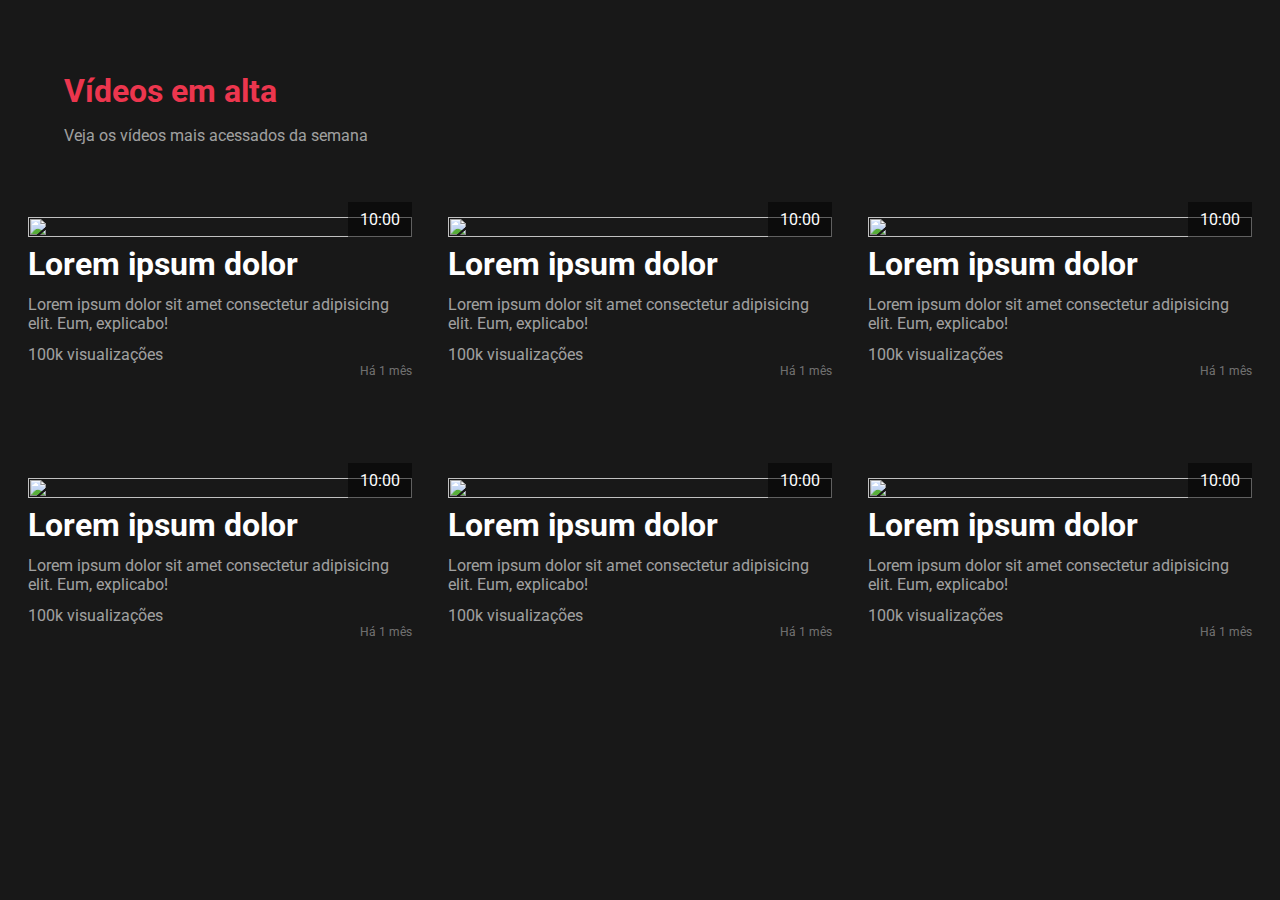
==== Aula9_FH/index.html @ 688b24f5 "Mesa de trabalho aula 9" ====
<html>

    <head>

        <title>Titulo da Página</title>

    <link rel="stylesheet" href="css/styles.css">

    </head>

    <body>

        <h1 class="page-title">Vídeos em alta</h1>
        <p class="page-description">Veja os vídeos mais acessados da semana</p>

        <section class="videos">

            <div class="video">

                <img class="thumbnail" src="https://picsum.photos/800/500?random=1">

                <span class="video-time">10:00</span>

                <h1 class="video-title">Lorem ipsum dolor</h1>

                <p class="video-description">Lorem ipsum dolor sit amet consectetur adipisicing elit. Eum, explicabo!</p>

                <span class="video-views">100k visualizações</span>

                <time class="video-date">Há 1 mês</time>

            </div>

            <div class="video">

                <img class="thumbnail" src="https://picsum.photos/800/500?random=2">

                <span class="video-time">10:00</span>

                <h1 class="video-title">Lorem ipsum dolor</h1>

                <p class="video-description">Lorem ipsum dolor sit amet consectetur adipisicing elit. Eum, explicabo!</p>

                <span class="video-views">100k visualizações</span>

                <time class="video-date" >Há 1 mês</time>

            </div>

            <div class="video">

                <img class="thumbnail" src="https://picsum.photos/800/500?random=3">

                <span class="video-time">10:00</span>

                <h1 class="video-title">Lorem ipsum dolor</h1>

                <p class="video-description">Lorem ipsum dolor sit amet consectetur adipisicing elit. Eum, explicabo!</p>

                <span class="video-views">100k visualizações</span>

                <time class="video-date" >Há 1 mês</time>

            </div>

            <div class="video">

                <img class="thumbnail" src="https://picsum.photos/800/500?random=4">

                <span class="video-time">10:00</span>

                <h1 class="video-title" >Lorem ipsum dolor</h1>

                <p class="video-description">Lorem ipsum dolor sit amet consectetur adipisicing elit. Eum, explicabo!</p>

                <span class="video-views">100k visualizações</span>

                <time class="video-date">Há 1 mês</time>

            </div>

            <div class="video">

                <img class="thumbnail" src="https://picsum.photos/800/500?random=5">

                <span class="video-time">10:00</span>

                <h1 class="video-title" >Lorem ipsum dolor</h1>

                <p class="video-description">Lorem ipsum dolor sit amet consectetur adipisicing elit. Eum, explicabo!</p>

                <span class="video-views">100k visualizações</span>

                <time class="video-date" >Há 1 mês</time>

            </div>

            <div class="video">

                <img class="thumbnail" src="https://picsum.photos/800/500?random=6">

                <span class="video-time">10:00</span>

                <h1 class="video-title" >Lorem ipsum dolor</h1>

                <p class="video-description">Lorem ipsum dolor sit amet consectetur adipisicing elit. Eum, explicabo!</p>

                <span class="video-views">100k visualizações</span>

                <time class="video-date" >Há 1 mês</time>

            </div>

        </section>

    </body>

</html>
---- Aula9_FH/css/styles.css ----
@import url('https://fonts.googleapis.com/css2?family=Roboto:wght@500&display=swap');

body {

    background-color: #181818;
    font-family: 'Roboto', sans-serif;
    margin: 72px 0;

}

.page-title {

    color: rgb(236, 54, 78);
    padding-left: 64px;
    margin-bottom: 6px;

}

.page-description {

    padding-left: 64px;
    color: rgba(255, 255, 255, 0.6);

}

.videos {

    width: 100%;
    display: flex;
    flex-wrap: wrap;
    justify-content: center;
    margin: 0 auto;
    gap: 12px;

}

.video {

    width: 30%;
    height: fit-content;
    margin-top: 24px;
    padding: 32px 12px;
    transition: .5s ease-in-out;
    cursor: pointer;

}

.video:hover {

    transform: scale(1.02);
    filter: brightness(120%);

}

.thumbnail {

    width: 100%;

}

.video-time {

    color: white;
    background-color: rgba(0, 0, 0, 0.5);
    width: fit-content;
    float: right;
    padding: 8px 12px;
    display: block;
    transform: translateY(-35px);

}

.video-title {

    margin: 8px 0 12px;
    color: white;

}

.video-description {

    color: rgba(255, 255, 255, 0.6);
    margin: 0;

}

.video-views {

    color: rgba(255, 255, 255, 0.6);
    margin-top: 12px;
    display: block;

}

.video-date {

    text-align: right;
    display: block;
    color: rgba(255, 255, 255, 0.4); 
    font-size: 12px;

}
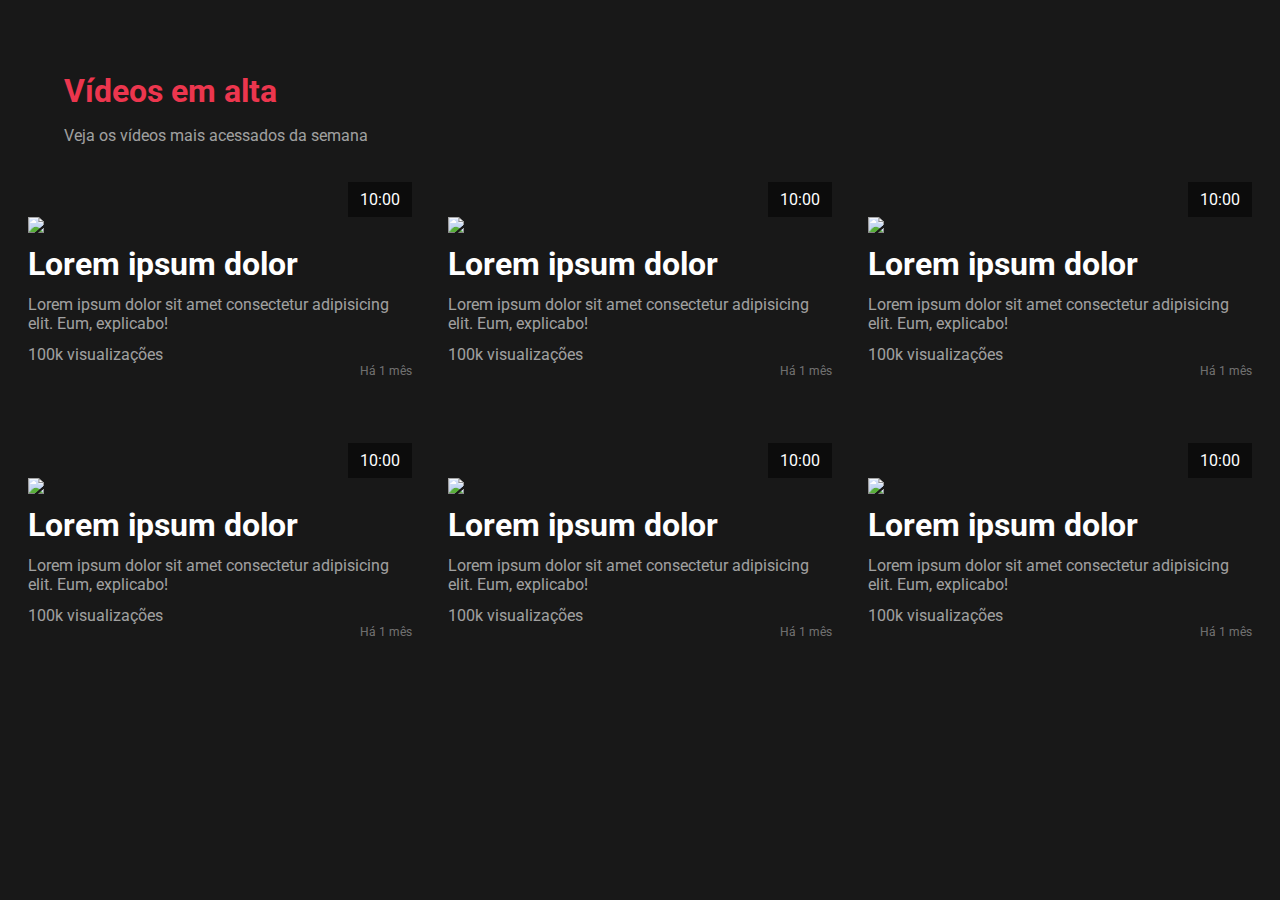
==== commit 6d1e7869: "Adicionando titulo" ====
--- a/Aula9_FH/index.html
+++ b/Aula9_FH/index.html
@@ -1,4 +1,11 @@
-<html>
+<!DOCTYPE html>
+<html lang="en">
+<head>
+    <meta charset="UTF-8">
+    <meta http-equiv="X-UA-Compatible" content="IE=edge">
+    <meta name="viewport" content="width=device-width, initial-scale=1.0">
+    <title>Mesa de Trabalho 9</title>
+</head>
 
     <head>
 
